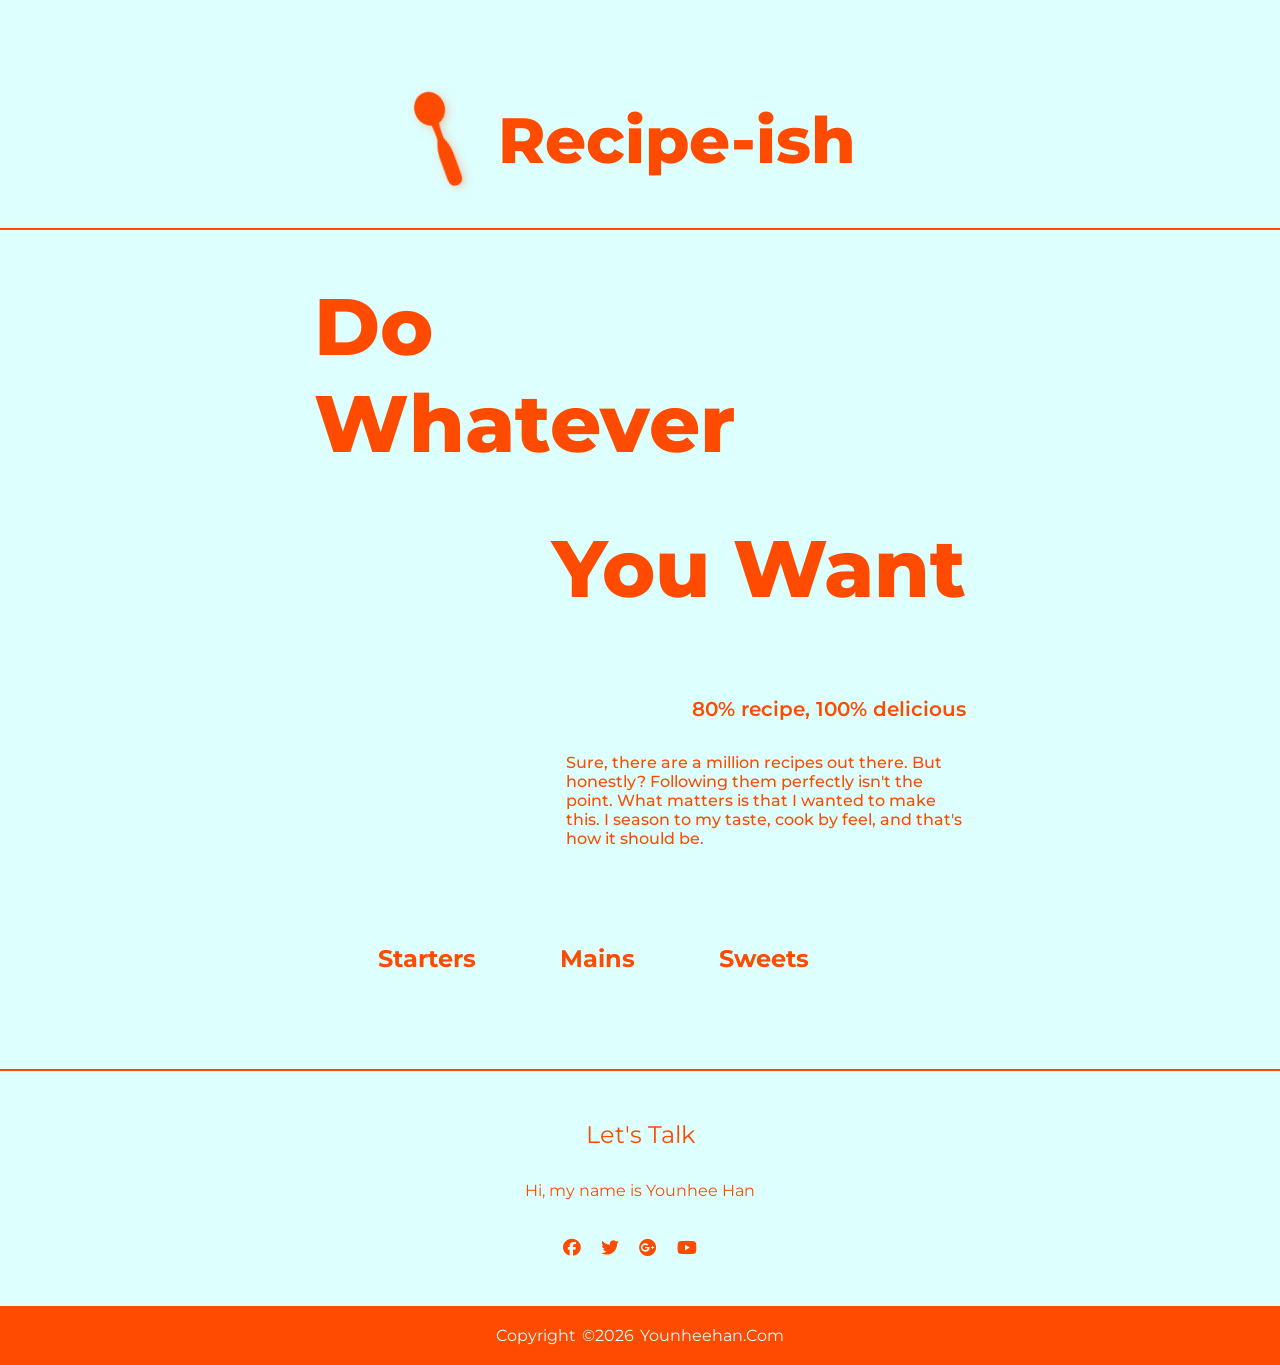
==== index.html @ d359373f "initial commitment" ====
<!DOCTYPE html>
<html lang="en">
<head>
	<meta charset="utf-8">
	<meta content="initial-scale=1.0,width=device-width" name="viewport">

	<title>Recipe-ish</title>

    <link rel="preconnect" href="https://fonts.googleapis.com">
<link rel="preconnect" href="https://fonts.gstatic.com" crossorigin>
<link href="https://fonts.googleapis.com/css2?family=Montserrat:ital,wght@0,100..900;1,100..900&display=swap" rel="stylesheet">
	
<link rel="stylesheet" href="https://cdnjs.cloudflare.com/ajax/libs/font-awesome/6.5.1/css/all.min.css">

<link href="css/reset.css" rel="stylesheet" type="text/css">
	<link href="css/styles.css" rel="stylesheet" type="text/css">
	
	<script src="js/scripts.js"></script>
</head>


<body>
<header>
  <div class="title-wrapper">
    <svg id="spoon" class="spoon-svg" xmlns="http://www.w3.org/2000/svg" viewBox="0 0 60 184" aria-hidden="true">
      <!-- Bowl -->
      <ellipse cx="30" cy="33" rx="27" ry="30" fill="#FF4B00"/>
      <!-- Neck (inward taper) + Handle + rounded bottom -->
      <path fill="#FF4B00" d="
        M23,60
        C24,71 25,82 24,91
        C20,99 17,112 17,125
        L17,162
        Q17,177 30,177
        Q43,177 43,162
        L43,125
        C43,112 40,99 36,91
        C35,82 36,71 37,60
        Z
      "/>
    </svg>
    <span id="siteTitle" class="title">Recipe-ish</span>
  </div>
</header>


<main>

    <div class="mainspage">
<div class="intro">
        <h1 class="lead_L">Do<br>Whatever</h1>
        <h1 class="lead_R">You Want</h1>

        <h2 class="intro_line">80% recipe, 100% delicious</h2>
        <p class="intro_body">Sure, there are a million recipes out there. 
            But honestly? Following them perfectly isn't the point. What matters is 
            that I wanted to make this. I season to my taste, cook by feel, and 
            that's how it should be.</p>
</div>
  

<div class="vertical-menu">
  <a href="starters.html">Starters</a>
  <a href="mains.html">Mains</a>
  <a href="sweets.html">Sweets</a>
</div>
   </div>
</main>


<footer>
	<div class="footer-content">
		<h3>Let's Talk</h3>
		<P>Hi, my name is Younhee Han</P>
		<ul class="socials">
			<li><a href="#"><i class="fab fa-facebook"></i></a></li>
			<li><a href="#"><i class="fab fa-twitter"></i></a></li>
			<li><a href="#"><i class="fab fa-google-plus"></i></a></li>
			<li><a href="#"><i class="fab fa-youtube"></i></a></li>
			<li><a href="#"><i class="fab fa-linkedin-square"></i></a></li>
		</ul>
	</div>
<div class="footer-bottom">
	<p>copyright &copy;2026 younheehan.com</p>
</div>
</footer>

</body>

</html>
---- css/styles.css ----
/* Variables */
:root {
  --text: #FF4B00;
  --bg: #DDFFFE;
}

/* global */
body {
  font-family: "Montserrat", sans-serif;
  font-weight: 600;
  font-size: 1rem;
  color: var(--text);
  background-color: var(--bg);
}

header {
  margin: 3.5rem auto 1.5rem auto;
  text-align: center;
  padding: 2rem;
  border-bottom: 2px var(--text) solid;
  position: relative;
}

.title-wrapper {
  display: inline-flex;
  align-items: center;
  justify-content: center;
  gap: 2.5rem;
}

.spoon-svg {
  cursor: pointer;
  height: 4.5rem;
  width: auto;
  transform: rotate(-20deg);
  transform-origin: 50% 50%;
  user-select: none;
  flex-shrink: 0;
  filter: drop-shadow(2px 3px 4px rgba(255,75,0,0.25));
  transition: filter 0.15s;
}

.spoon-svg:hover {
  filter: drop-shadow(3px 4px 8px rgba(255,75,0,0.5));
}

@media screen and (min-width: 650px) {
  .spoon-svg {
    height: 6.5rem;
  }
}

.title.wobbling {
  animation: pudding-wobble 0.9s ease-out;
  display: inline-block;
}

@keyframes pudding-wobble {
  0%   { transform: scale(1,1)    skewX(0deg); }
  8%   { transform: scale(1.15,0.8) skewX(-6deg); }
  18%  { transform: scale(0.88,1.18) skewX(5deg); }
  30%  { transform: scale(1.08,0.92) skewX(-3deg); }
  42%  { transform: scale(0.96,1.06) skewX(2deg); }
  54%  { transform: scale(1.03,0.97) skewX(-1deg); }
  65%  { transform: scale(0.99,1.02) skewX(0.5deg); }
  76%  { transform: scale(1.01,0.99) skewX(0deg); }
  88%  { transform: scale(1,1)    skewX(0deg); }
  100% { transform: scale(1,1)    skewX(0deg); }
}

header a {
  text-decoration: none;


}

.title{
    display: inline-block;
    text-align: center;
    font-size: 2rem;
    font-weight: 800;

  @media screen and (min-width: 650px) {
    font-size: 4rem;
  }

   
}



.mainspage {
    margin: 3rem 1.5rem;

    @media screen and (min-width: 650px) {
      max-width: 72rem;
    }

}



.intro {
    margin: 3rem 1.5rem;
    display: flex;
  flex-direction: column;

 @media screen and (min-width: 650px) {
      max-width: 72rem;
    }

}

.lead_L {

    font-size: 3rem;
    font-weight: 800;
    text-align: left;

    @media screen and (min-width: 650px) {
   font-size: 5rem;
  }

}

.lead_R {
    margin-top: 3rem;
    font-size: 3rem;
    font-weight: 800;
    text-align: right;

     @media screen and (min-width: 650px) {
   font-size: 5rem;
  }
}

.intro_line {
    margin-top: 5rem;
    font-weight: 600;
    font-size: 1.25rem;
    text-align: right;
}

.intro_body {
    padding-top: 2rem;
    font-weight: 500;
    font-size: 1rem;


    @media screen and (min-width: 650px) {
      max-width: 25rem;
      margin-left: auto;

    }
    
}

/* vertical menu */

.vertical-menu {
 padding: 3rem 3rem;
 margin: 0 auto;
 place-items: center;
}

.vertical-menu a {
  padding: 1.5rem;
  margin: 2rem 1rem;
  font-size: 1.5rem;
  font-weight: 700;
  color: --text;
  display: block;
  text-decoration: none;


    @media screen and (min-width: 650px) {
    display:inline;
    align-items: center;

    }
}


/* ingredients */



.steps {
  padding-top: 2rem;
  align-items: center;
}

.steps_onepot {
  padding-top: 2rem;
  display: flex;
  flex-direction: column;
  align-items: center;
}

.pan_steps {
    padding-top: 2rem;
  align-items: center;
}

.container_L {
  margin-top: 5rem;
  justify-content: left;
}

.container_R {
  margin-top: 5rem;
  justify-content: right;
}

.container_Ls {
  margin-top: 5rem;
  align-items: center;
}

.container_Ls .ingredient {
  flex-direction: row-reverse;
}

.container_Rs {
  margin-top: 5rem;
  justify-content: right;
    align-items: center;
}


.container_C {
  margin-top: 5rem;
  display: flex;
  flex-direction: column;
  align-items: center;
}

.ingredient {
  display: flex;
  gap: 1rem;
}

.ingredient img {
  max-width: 6rem;    
  height: auto;
}

.label {
  margin: 0;
   padding: .2rem .2rem;
   border: 2px var(--text) solid;
   font-weight: 600;
   max-height: min-content;
   
}

.process_R{
  align-items: center;
  padding: 1rem;

  @media screen and (max-width: 650px) {
     display: flex;
     flex-direction: column;
     padding: 0;
    
  }


}

.pan_steps_body{
    text-align: center;
  font-weight: 700;
  font-size: 1.25rem;
  max-width: 17rem;

  padding: 1rem;
}

.pan_steps_final {
    text-align: center;
  font-weight: 700;
  font-size: 3rem;


  padding: 1rem;
}

.process_L{
  align-items: center;
  padding: 1rem;

 @media screen and (max-width: 650px) {
       display: flex;
     flex-direction: column;
     padding: 0;;
  }

}

.process_R img {
  max-width: 18rem;
  height: auto;
  
}



.process_L img {
  max-width: 18rem;
  height: auto;
 
}

.container_C img {
  max-width: 18rem;
  height: auto;
 
}

.comments {
  text-align: center;
  font-weight: 700;
  font-size: 1.25rem;
  max-width: 17rem;

  padding: 2rem;
}



/* popup */

[data-popup-id] {
  cursor: pointer;
}

.popup-overlay {
  display: none;
  position: fixed;
  top: 0;
  left: 0;
  width: 100%;
  height: 100%;
  background-color: rgba(0, 0, 0, 0.45);
  z-index: 1000;
  justify-content: center;
  align-items: center;
}

.popup-overlay.active {
  display: flex;
}

.popup-box {
  position: relative;
  background-color: var(--bg);
  border: 3px solid var(--text);
  border-radius: 1.5rem;
  padding: 2rem;
  max-width: 18rem;
  width: 90%;
  display: flex;
  flex-direction: column;
  align-items: center;
  gap: 1.2rem;
}

.popup-close {
  position: absolute;
  top: 0.75rem;
  right: 0.9rem;
  background: none;
  border: none;
  font-size: 1.2rem;
  color: var(--text);
  cursor: pointer;
  font-weight: 700;
  line-height: 1;
}

.popup-img {
  width: 100%;
  height: auto;
  border-radius: 0.75rem;
}

.popup-text {
  font-size: 0.9rem;
  font-weight: 500;
  color: var(--text);
  text-align: left;
  line-height: 1.6;
  margin: 0;
}

/* footer */
footer{
  height: auto;
  width: auto;
  font-family: "Montserrat", sans-serif;
  padding-top: 2.5rem;
  color: var(--text-darkmode);
  border-top: 2px var(--text) solid;
}

.footer-content{
  display: flex;
  align-items: center;
  justify-content: center;
  flex-direction: column;
  text-align: center;
}

.footer-content h3 {
  font-size: 1.5rem;
  font-weight: 400;
  text-transform: capitalize;
  line-height: 3rem;
}

.footer-content p{
  max-width: 35rem;
  margin: 1rem auto;
  line-height: 2rem;
  font-size: 1rem;
}

.socials{
  list-style: none;
  display: flex;
  align-items: center;
  justify-content: center;
  margin: 1rem 0 3rem 0;
}

.socials li{
  margin: 0 10px;
}

.socials a{
  text-decoration: none; 
  color: var(--text)
}

.socials a i {
  font-size: 1.1rem;
}

.socials a:hover i{
  color:var(--text);
}

.footer-bottom{
  background: var(--text);
  width: 100%;
  padding: 20px 0;
  text-align: center;
}

.footer-bottom p {
  font-size: 1rem;
  word-spacing: 2px;
  text-transform: capitalize;
  color: var(--bg);
}

.footer-bottom span{
  text-transform: uppercase;
  opacity: .4;
  font-weight: 200;
}


/* ── Wide layout (650px+) ── */
@media screen and (min-width: 650px) {



 


  .mainspage {
    max-width: 700px;
    margin: 3rem auto;
  }

  .steps {
    display: flex;
    flex-direction: column;
  }

  .container_L {
    align-self: flex-start;
  }

  .container_R {
    align-self: flex-end;
  }

  .process_L {
    display: flex;
    flex-direction: row;
    align-items: center;
    gap: 2rem;
    padding: 0;
  }

  .process_R {
    display: flex;
    flex-direction: row-reverse;
    align-items: center;
    gap: 2rem;
    padding: 0;
  }

  .process_L img,
  .process_R img {
    max-width: 22rem;
  }

  .comments {
    text-align: left;
    max-width: 18rem;
    padding: 1rem;
  }

  /* L containers: image left, label right */
  .container_L .ingredient,
  .container_Ls .ingredient {
    flex-direction: row;
  }

  /* R containers: label left, image right */
  .container_R .ingredient,
  .container_Rs .ingredient {
    flex-direction: row-reverse;
  }
}
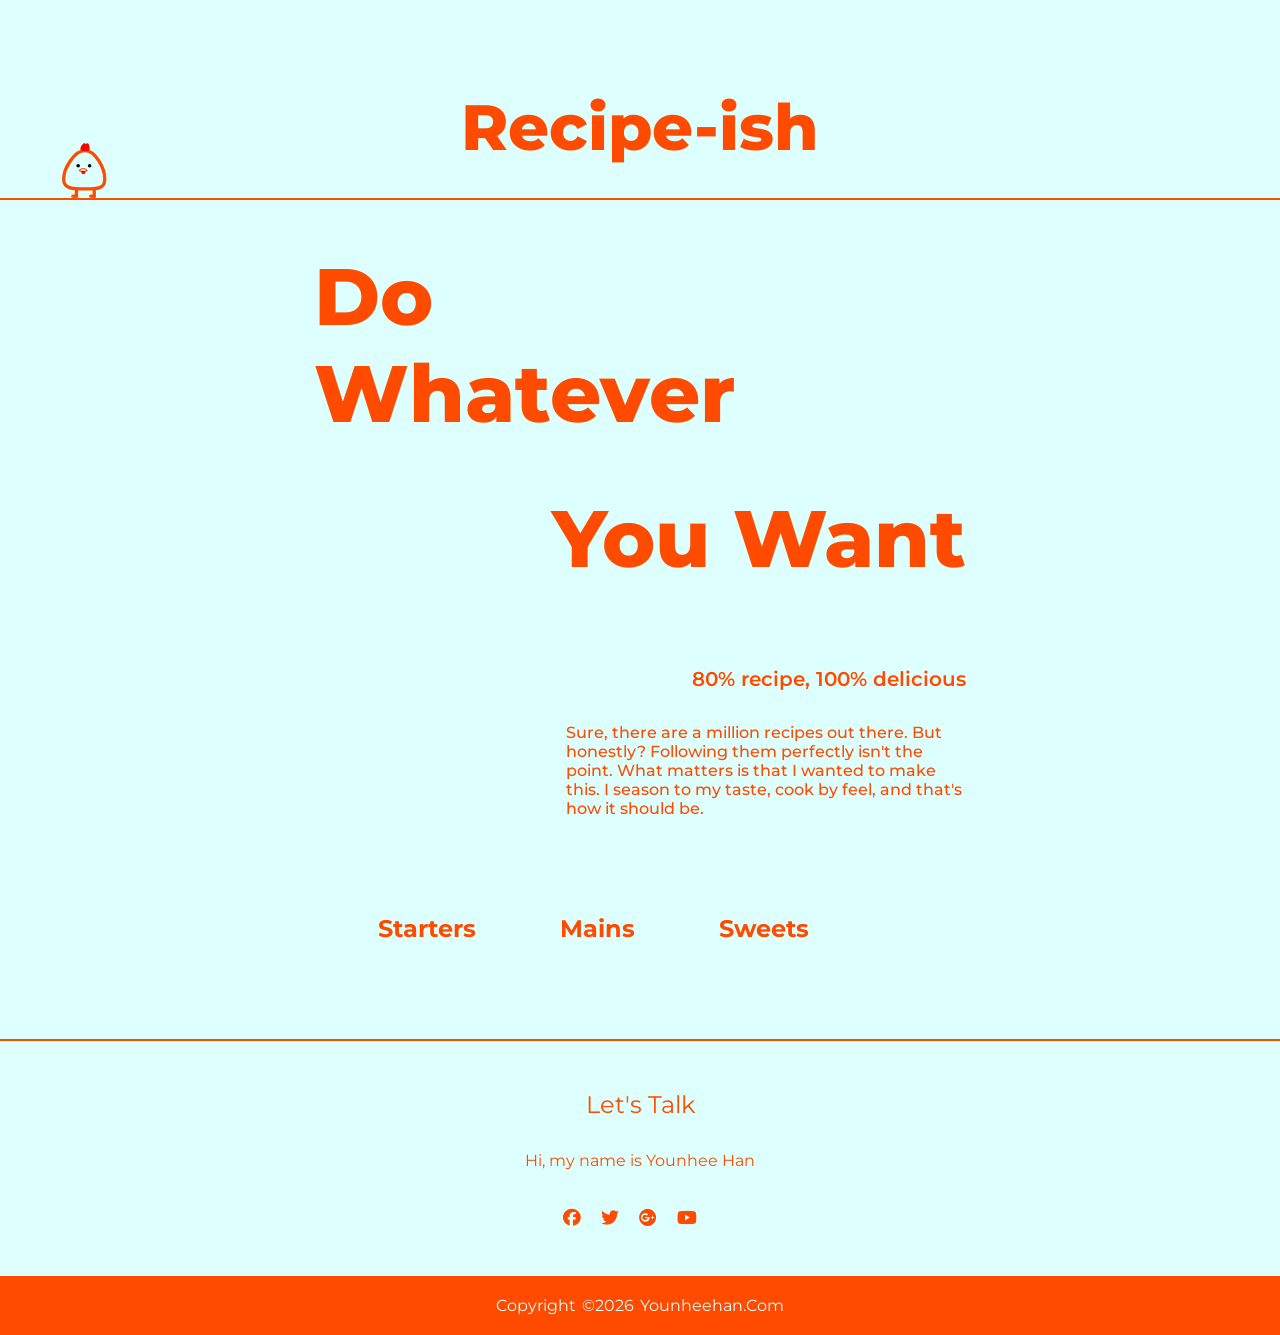
==== commit 63d968b4: "animation, footnav" ====
--- a/index.html
+++ b/index.html
@@ -15,32 +15,16 @@
 <link href="css/reset.css" rel="stylesheet" type="text/css">
 	<link href="css/styles.css" rel="stylesheet" type="text/css">
 	
-	<script src="js/scripts.js"></script>
+	<script src="js/scripts.js" defer></script>
 </head>
 
 
 <body>
 <header>
-  <div class="title-wrapper">
-    <svg id="spoon" class="spoon-svg" xmlns="http://www.w3.org/2000/svg" viewBox="0 0 60 184" aria-hidden="true">
-      <!-- Bowl -->
-      <ellipse cx="30" cy="33" rx="27" ry="30" fill="#FF4B00"/>
-      <!-- Neck (inward taper) + Handle + rounded bottom -->
-      <path fill="#FF4B00" d="
-        M23,60
-        C24,71 25,82 24,91
-        C20,99 17,112 17,125
-        L17,162
-        Q17,177 30,177
-        Q43,177 43,162
-        L43,125
-        C43,112 40,99 36,91
-        C35,82 36,71 37,60
-        Z
-      "/>
-    </svg>
-    <span id="siteTitle" class="title">Recipe-ish</span>
-  </div>
+  <span class="title">Recipe-ish</span>
+  <span class="chicken-track" aria-hidden="true">
+    <img class="chicken-walker" src="mainimage/chicken.svg" alt="">
+  </span>
 </header>
 
 
--- a/css/styles.css
+++ b/css/styles.css
@@ -21,51 +21,24 @@
   position: relative;
 }
 
-.title-wrapper {
-  display: inline-flex;
-  align-items: center;
-  justify-content: center;
-  gap: 2.5rem;
-}
-
-.spoon-svg {
-  cursor: pointer;
-  height: 4.5rem;
-  width: auto;
-  transform: rotate(-20deg);
-  transform-origin: 50% 50%;
-  user-select: none;
-  flex-shrink: 0;
-  filter: drop-shadow(2px 3px 4px rgba(255,75,0,0.25));
-  transition: filter 0.15s;
-}
-
-.spoon-svg:hover {
-  filter: drop-shadow(3px 4px 8px rgba(255,75,0,0.5));
-}
-
-@media screen and (min-width: 650px) {
-  .spoon-svg {
-    height: 6.5rem;
-  }
-}
-
-.title.wobbling {
-  animation: pudding-wobble 0.9s ease-out;
-  display: inline-block;
-}
-
-@keyframes pudding-wobble {
-  0%   { transform: scale(1,1)    skewX(0deg); }
-  8%   { transform: scale(1.15,0.8) skewX(-6deg); }
-  18%  { transform: scale(0.88,1.18) skewX(5deg); }
-  30%  { transform: scale(1.08,0.92) skewX(-3deg); }
-  42%  { transform: scale(0.96,1.06) skewX(2deg); }
-  54%  { transform: scale(1.03,0.97) skewX(-1deg); }
-  65%  { transform: scale(0.99,1.02) skewX(0.5deg); }
-  76%  { transform: scale(1.01,0.99) skewX(0deg); }
-  88%  { transform: scale(1,1)    skewX(0deg); }
-  100% { transform: scale(1,1)    skewX(0deg); }
+.chicken-track {
+  position: absolute;
+  bottom: 0;
+  left: 0;
+  pointer-events: none;
+  z-index: 10;
+}
+
+.chicken-walker {
+  display: block;
+  width: 45px;
+  height: auto;
+  animation: chicken-bob 0.4s ease-in-out infinite;
+}
+
+@keyframes chicken-bob {
+  0%, 100% { transform: translateY(0px); }
+  50%       { transform: translateY(-5px); }
 }
 
 header a {
@@ -326,7 +299,6 @@
 
   padding: 2rem;
 }
-
 
 
 /* popup */
@@ -364,6 +336,10 @@
   flex-direction: column;
   align-items: center;
   gap: 1.2rem;
+
+    @media screen and (min-width: 650px) {
+      max-width: 36rem;
+    }
 }
 
 .popup-close {
@@ -380,9 +356,13 @@
 }
 
 .popup-img {
-  width: 100%;
+  width: 16rem;
   height: auto;
   border-radius: 0.75rem;
+
+    @media screen and (min-width: 650px) {
+      width: 32rem;
+    }
 }
 
 .popup-text {
@@ -392,6 +372,38 @@
   text-align: left;
   line-height: 1.6;
   margin: 0;
+
+  @media screen and (min-width: 650px) {
+      font-size: 1.2rem;
+    }
+}
+
+/* page navigation */
+.page-nav {
+  display: flex;
+  align-items: center;
+  justify-content: space-between;
+  padding: 2rem 1.5rem;
+}
+
+.page-nav a,
+.page-nav span {
+  flex: 1;
+  font-size: 1rem;
+  font-weight: 700;
+  text-decoration: none;
+  color: var(--text);
+}
+
+.page-nav__prev { text-align: left; }
+.page-nav__home { text-align: center; }
+.page-nav__next { text-align: right; }
+
+@media screen and (min-width: 650px) {
+  .page-nav {
+    padding: 2rem 3rem;
+    font-size: 1.25rem;
+  }
 }
 
 /* footer */
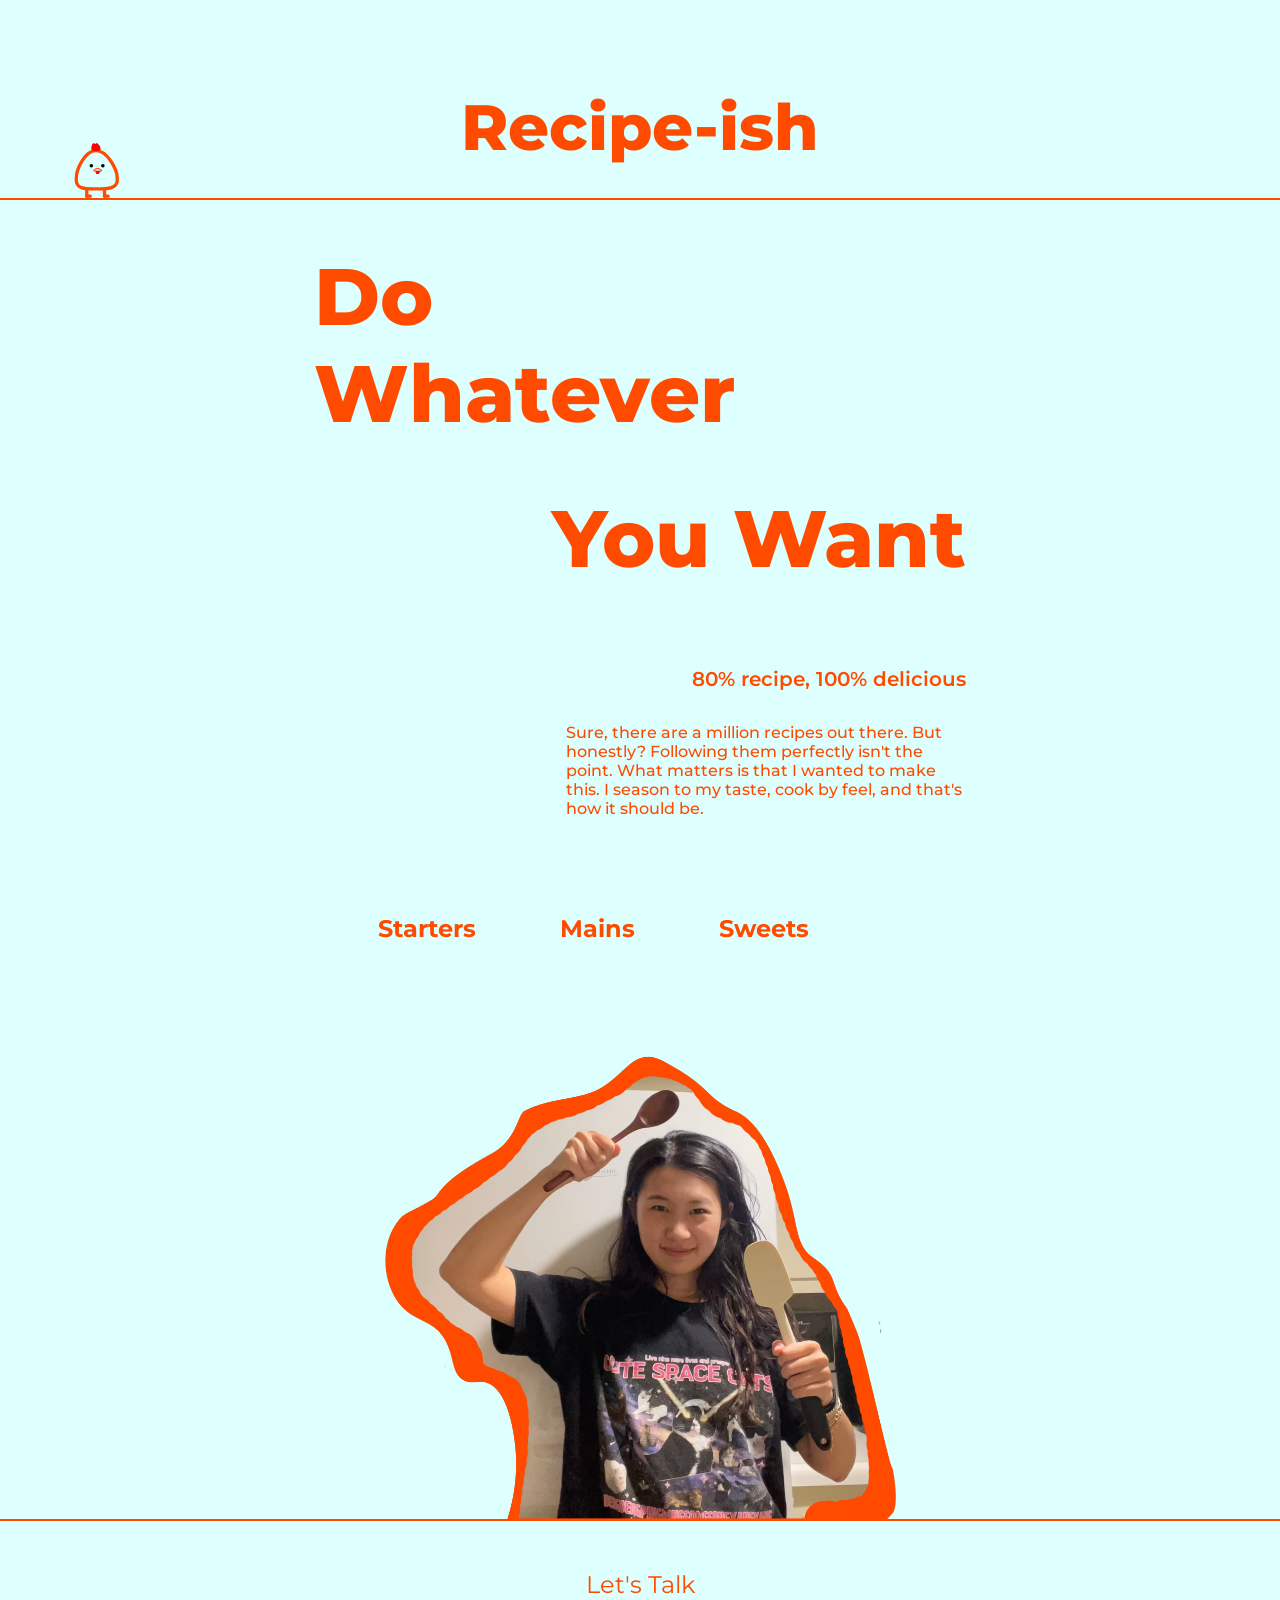
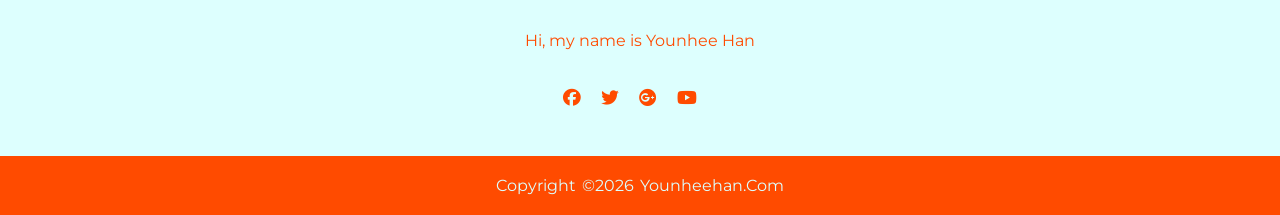
==== commit 0da25845: "fianl" ====
--- a/index.html
+++ b/index.html
@@ -49,6 +49,7 @@
   <a href="sweets.html">Sweets</a>
 </div>
    </div>
+  <img class="footer-chef" src="mainimage/chef.avif" alt="">
 </main>
 
 
--- a/css/styles.css
+++ b/css/styles.css
@@ -407,7 +407,15 @@
 }
 
 /* footer */
+.footer-chef {
+  display: block;
+  height: 30rem;
+  width: auto;
+  margin: 0 auto;
+}
+
 footer{
+  position: relative;
   height: auto;
   width: auto;
   font-family: "Montserrat", sans-serif;
